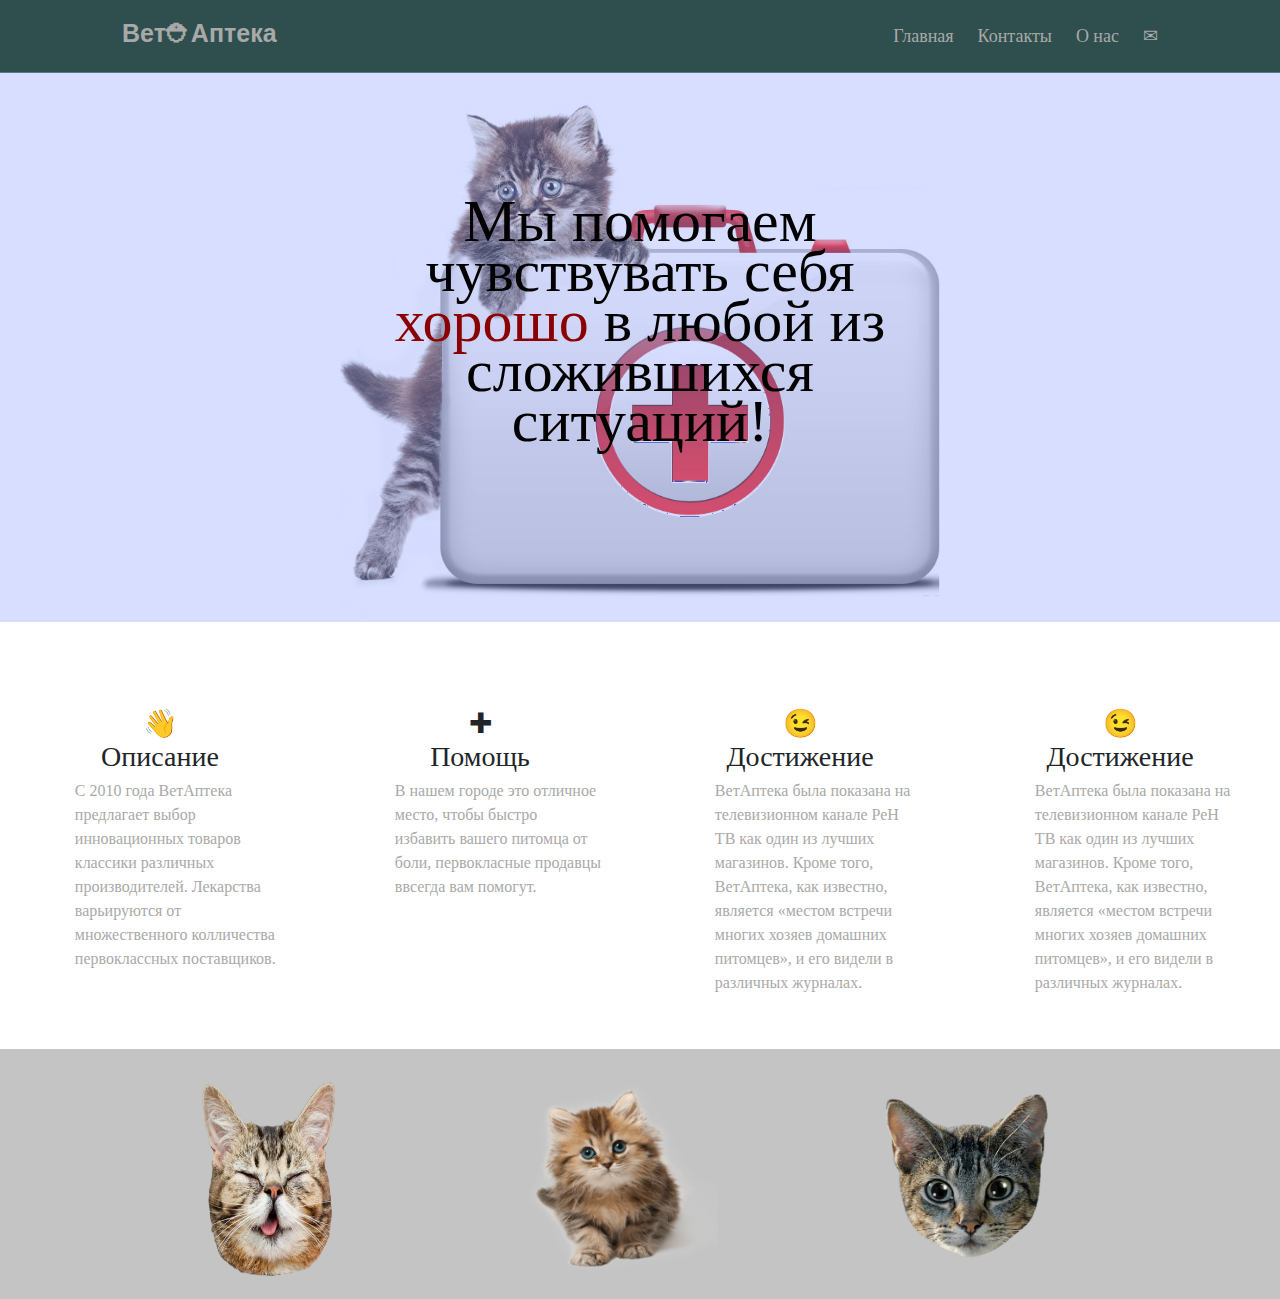
==== index.html @ f1079b7c "dfg1" ====
<!DOCTYPE html>
<html xmlns="http://www.w3.org/1999/html">
<head>
    <meta charset="utf-8">
    <meta name="viewport" content="width=device width, initial scale=1">
    <link rel="stylesheet" href="https://stackpath.bootstrapcdn.com/bootstrap/4.4.1/css/bootstrap.min.css"
          integrity="sha384-Vkoo8x4CGsO3+Hhxv8T/Q5PaXtkKtu6ug5TOeNV6gBiFeWPGFN9MuhOf23Q9Ifjh" crossorigin="anonymous">
    <script src="https://stackpath.bootstrapcdn.com/bootstrap/4.4.1/js/bootstrap.min.js"
            integrity="sha384-wfSDF2E50Y2D1uUdj0O3uMBJnjuUD4Ih7YwaYd1iqfktj0Uod8GCExl3Og8ifwB6"
            crossorigin="anonymous"></script>
    <link rel="stylesheet" href="css/main.css">
    <title>Ветаптека</title>
    <header>
        <div class="wrap-logo">
            <a href="#logo" class="logo">Вет&#9937;Аптека</a>
        </div>
        <nav>
            <a href="#home">Главная</a>
            <a href="#contact">Контакты</a>
            <a href="#about">О нас</a>
            <a href="#">&#9993;</a>
        </nav>
    </header>

    <body>
    <div class="image-align">
        <img src="img/10583094099998.png" style="width: 600px"/>

        <div class="dark_block"><br>
            <div class="content">Мы помогаем чувствувать себя <font color="#8b0000">
                хорошо </font> в любой из сложившихся ситуаций!</br>
            </div>
        </div>
    </div>

    <section class="colona">
        <div class="col-3 anim1" style="padding-top: 0">
            <h3 align="center"><br>&#128075;</br>Описание</h3>
            <p>
                С 2010 года ВетАптека предлагает выбор инновационных товаров классики различных производителей.
                Лекарства варьируются от множественного колличества первоклассных поставщиков.
            </p>
        </div>
        <div class="col-3 anim1" style="padding-top: 0">
            <h3 align="center"><br>&#10010;</br>Помощь</h3>
            <p> В нашем городе это отличное место, чтобы быстро избавить вашего питомца от боли, первокласные продавцы
                ввсегда вам помогут.
            </p>
        </div>
        <div class="col-3 anim1" style="padding-top: 0">
            <h3 align="center"><br>&#128521;</br>Достижение</h3>
            <p> ВетАптека была показана на телевизионном канале РеН ТВ как один из лучших магазинов. Кроме того,
                ВетАптека, как известно, является «местом встречи многих хозяев домашних питомцев», и его видели в
                различных журналах.
            </p>
        </div>
        <div class="col-3 anim1" style="padding-top: 0">
            <h3 align="center"><br>&#128521;</br>Достижение</h3>
            <p> ВетАптека была показана на телевизионном канале РеН ТВ как один из лучших магазинов. Кроме того,
                ВетАптека, как известно, является «местом встречи многих хозяев домашних питомцев», и его видели в
                различных журналах.
            </p>
        </div>
         </section>


    <section class="colonas2">
        <div class="images1">
            <img src="img/56cc53eb1a0a41530e27ce63.png" height="200" width="200"/>
        </div>
        <div class="images2">
            <img src="img/72-728614_cat-kitten-cute-cute-cat-png.png" height="200" width="200"/>
        </div>
        <div class="images3">
            <img src="img/5b1e54e6194d5163ee7ba2d8.png" height="200" width="200"/>
        </div>
        </div>
    </section>
    </body>
---- css/main.css ----
header {
    display: flex;
    flex-direction: row;
    justify-content: space-between;
    flex-wrap: wrap;
    background-color: darkslategrey;
    padding: 10px;
    /* border-radius: 7px;*/
}

.wrap-logo {
    display: flex;
    align-items: center;
    padding-left: 100px;
}

header {
    padding-top: 0;
    padding-bottom: 0;
}

header a {
    color: darkgrey;
    padding: 12px;
    text-decoration: none;
    font-size: 18px;

}

header a.logo {
    font-size: 25px;
    font-weight: bold;
    padding-bottom: 20px;
    padding-top: 15px;
    font-family: Arial;
}

header a:hover {
    background-color: #25162e;
    color: #a3c23e;
}

nav {
    display: flex;
    align-items: center;
    padding-right: 100px;
    font-family: Calibri;
}

body {
    margin-right: 0px;
    margin-left: 0px;
    margin-bottom: 0px;
    margin-top: 0;
}
h3{
    text-align: center;
}

.image-align {
    text-align: center;
}

.dark_block {
    background: rgba(155, 173, 255, 0.4);
    width: 100%;
    height: 550px;
    position: absolute;
    top: 72px;
}

.main_slide {
    width: 50%;
    height: 300px;
    background: url(10583094099998.png);
    background-size: cover;
}

.content {
    line-height: 50px;
    position: relative;
    color: #020202;
    width: 550px;
    margin: 0 auto;
    padding-top: 100px;
    font-size: 60px;
    font-family: "Comic Sans MS";
}

p {
    margin-left: 15%;
    padding-top: 0;
    margin-top: 0;
    font-family: "Comic Sans MS";
    color: darkgrey;
}

.col-1 {
    width: 8.33%;
}

.col-2 {
    width: 16.66%;
}

.col-3 {
    width: 25%;
}

.col-4 {
    width: 33.33%;
}

.col-5 {
    width: 41.66%;
}

.col-6 {
    width: 50%;
}

.col-7 {
    width: 58.33%;
}

.col-8 {
    width: 66.66%;
}

.col-9 {
    width: 75%;
}

.col-10 {
    width: 83.33%;
}

.col-11 {
    width: 91.66%;
}

.col-12 {
    width: 100%;
}


[class*="col-"] {
    float: left;
    padding: 3%;
}

h3 {
    margin-top: 0;
    margin-bottom: 2%;
    font-family: "Candara Light";
}

.colonas2 {
    display: flex;
    width: 100%;
    height: 100px;
    float: left;
    padding: 20px;
    padding-top: 30px;
    background: rgba(107, 107, 107, 0.4);
    height: 250px;
}

.images1, .images2, .images3 {
    margin-left: 12%;
}
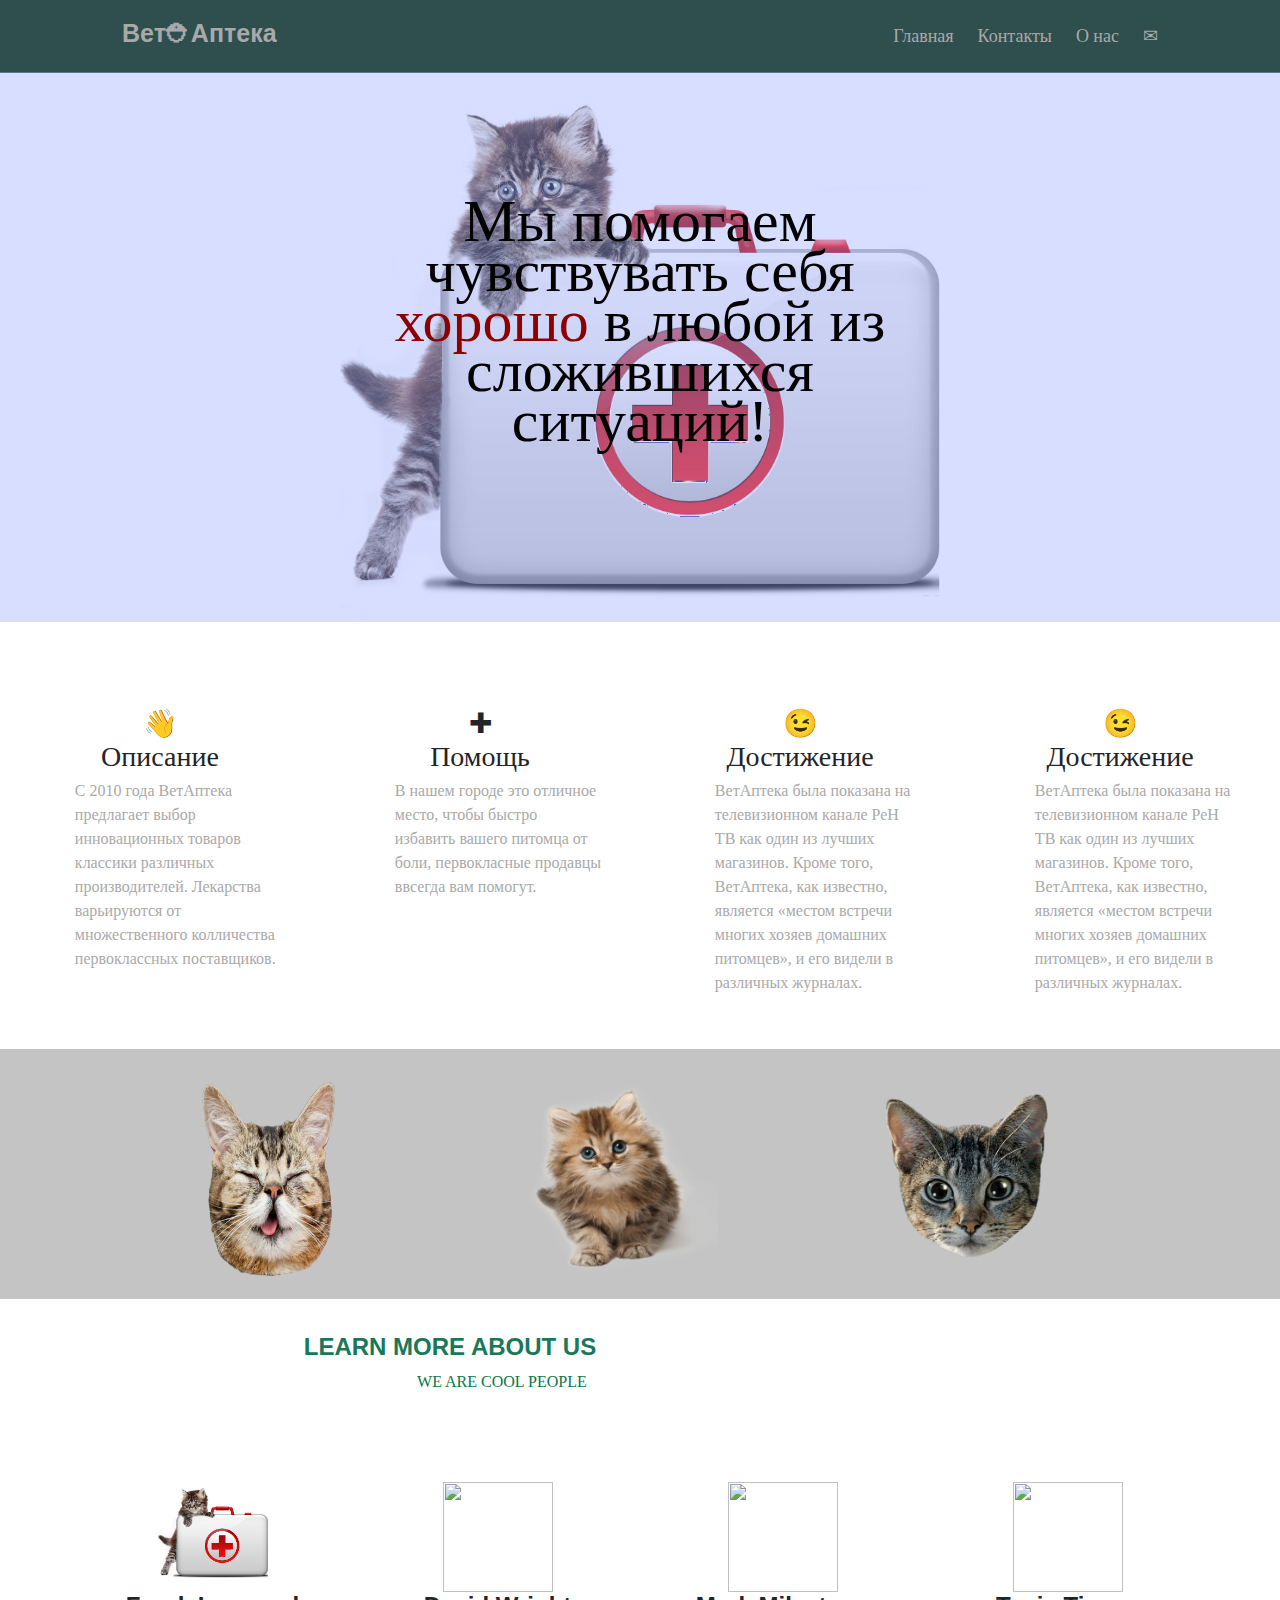
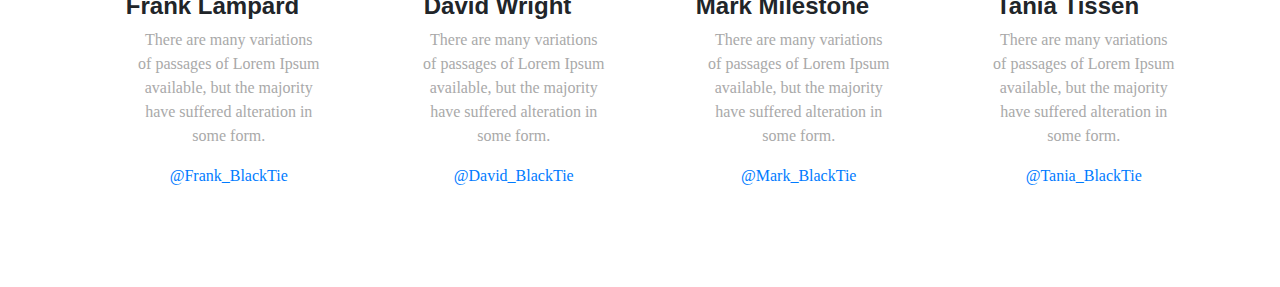
==== commit f5fb5f19: "hjk" ====
--- a/index.html
+++ b/index.html
@@ -76,4 +76,63 @@
         </div>
         </div>
     </section>
+
+
+
+    <div id="blue">
+        <div class="container">
+            <div class="row centered">
+                <div class="col-lg-8 col-lg-offset-2">
+                    <h4>LEARN MORE ABOUT US</h4>
+                    <p>WE ARE COOL PEOPLE</p>
+                </div>
+            </div>
+            <!-- row -->
+        </div>
+        <!-- container -->
+    </div>
+    <!--  bluewrap -->
+
+
+    <div class="container w">
+        <div class="row centered">
+            <br><br>
+            <div class="col-lg-3">
+                <img class="img-circle" src="img/10583094099998.png" width="110" height="110" alt="">
+                <h4>Frank Lampard</h4>
+                <p>There are many variations of passages of Lorem Ipsum available, but the majority have suffered alteration in some form.</p>
+                <p><a href="#">@Frank_BlackTie</a></p>
+            </div>
+            <!-- col-lg-3 -->
+
+            <div class="col-lg-3">
+                <img class="img-circle" src="img/pic2.jpg" width="110" height="110" alt="">
+                <h4>David Wright</h4>
+                <p>There are many variations of passages of Lorem Ipsum available, but the majority have suffered alteration in some form.</p>
+                <p><a href="#">@David_BlackTie</a></p>
+            </div>
+            <!-- col-lg-3 -->
+
+            <div class="col-lg-3">
+                <img class="img-circle" src="img/pic3.jpg" width="110" height="110" alt="">
+                <h4>Mark Milestone</h4>
+                <p>There are many variations of passages of Lorem Ipsum available, but the majority have suffered alteration in some form.</p>
+                <p><a href="#">@Mark_BlackTie</a></p>
+            </div>
+            <!-- col-lg-3 -->
+
+            <div class="col-lg-3">
+                <img class="img-circle" src="img/pic4.jpg" width="110" height="110" alt="">
+                <h4>Tania Tissen</h4>
+                <p>There are many variations of passages of Lorem Ipsum available, but the majority have suffered alteration in some form.</p>
+                <p><a href="#">@Tania_BlackTie</a></p>
+            </div>
+            <!-- col-lg-3 -->
+
+        </div>
+        <!-- row -->
+        <br>
+        <br>
+    </div>
+
     </body>
--- a/css/main.css
+++ b/css/main.css
@@ -169,4 +169,46 @@
 
 .images1, .images2, .images3 {
     margin-left: 12%;
-}+}
+
+
+
+
+
+
+#blue h4 {
+    color: #197857;
+    font-weight: 700;
+}
+
+#blue p {
+    color: #077849;
+    text-align: center;
+}
+
+
+.centered {
+    text-align: center;
+}
+
+
+#lg {
+    background: #ebebeb;
+
+    text-align: center;
+}
+
+#lg h4 {
+    font-weight: 700;
+}
+
+
+.w {
+    padding-top: 3px;
+}
+
+.w h4 {
+    font-weight: 700;
+}
+
+
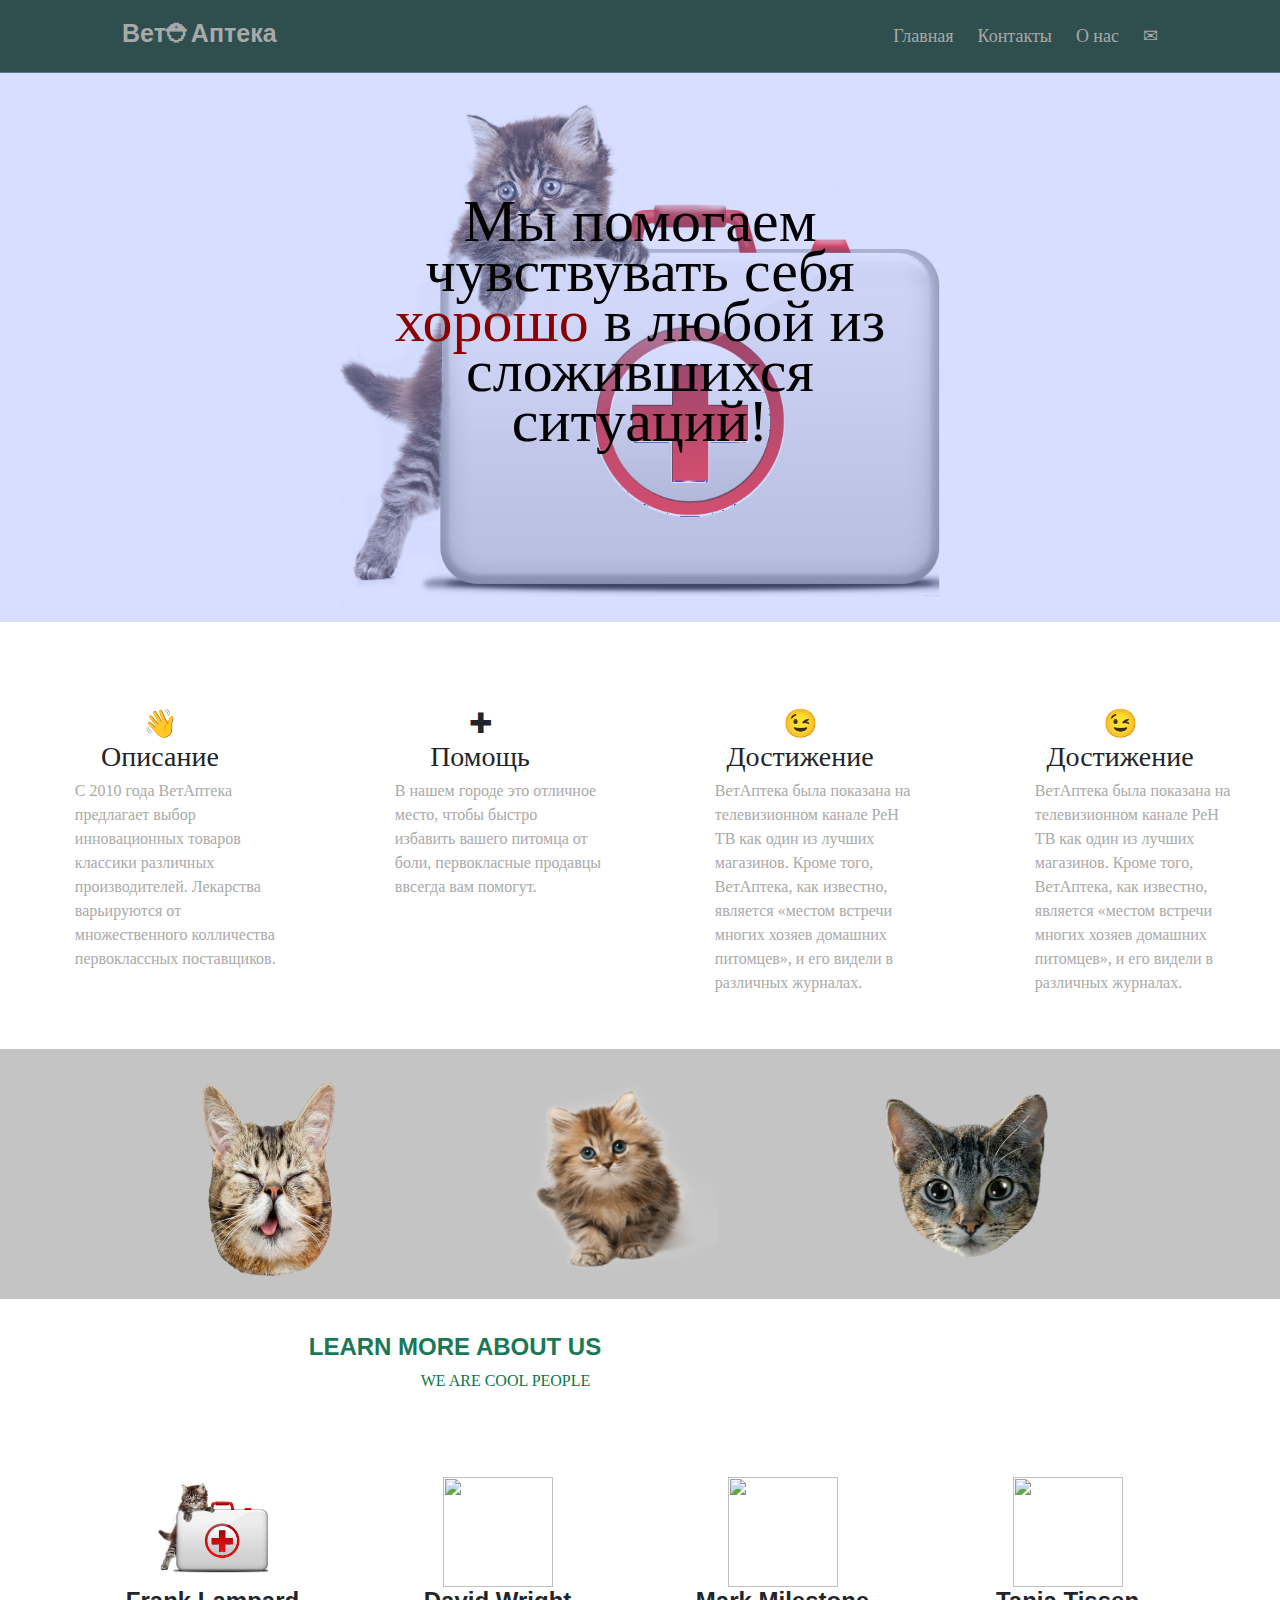
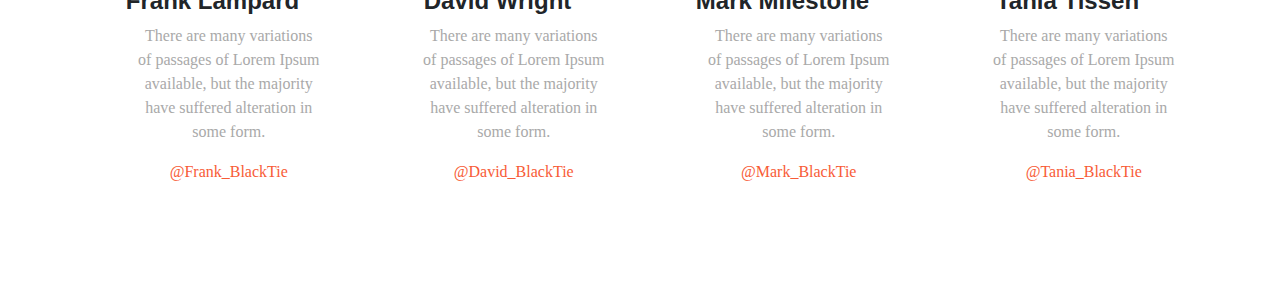
==== commit 422cd9d2: "gg" ====
--- a/index.html
+++ b/index.html
@@ -78,23 +78,22 @@
     </section>
 
 
+    <div class="container w">
 
-    <div id="blue">
-        <div class="container">
-            <div class="row centered">
-                <div class="col-lg-8 col-lg-offset-2">
-                    <h4>LEARN MORE ABOUT US</h4>
-                    <p>WE ARE COOL PEOPLE</p>
+        <div id="blue">
+            <div class="container">
+                <div class="row centered">
+                    <div class="col-lg-8 col-lg-offset-2">
+                        <h4>LEARN MORE ABOUT US</h4>
+                        <p>WE ARE COOL PEOPLE</p>
+                    </div>
                 </div>
+                <!-- row -->
             </div>
-            <!-- row -->
+            <!-- container -->
         </div>
-        <!-- container -->
-    </div>
-    <!--  bluewrap -->
+        <!--  bluewrap -->
 
-
-    <div class="container w">
         <div class="row centered">
             <br><br>
             <div class="col-lg-3">
--- a/css/main.css
+++ b/css/main.css
@@ -212,3 +212,19 @@
 }
 
 
+
+a {
+    color: #f85c37;
+    word-wrap: break-word;
+    transition: color 0.1s ease-in, background 0.1s ease-in;
+}
+
+a:hover, a:focus {
+    color: #7b7b7b;
+    text-decoration: none;
+    outline: 0;
+}
+
+a:before, a:after {
+    transition: color 0.1s ease-in, background 0.1s ease-in;
+}
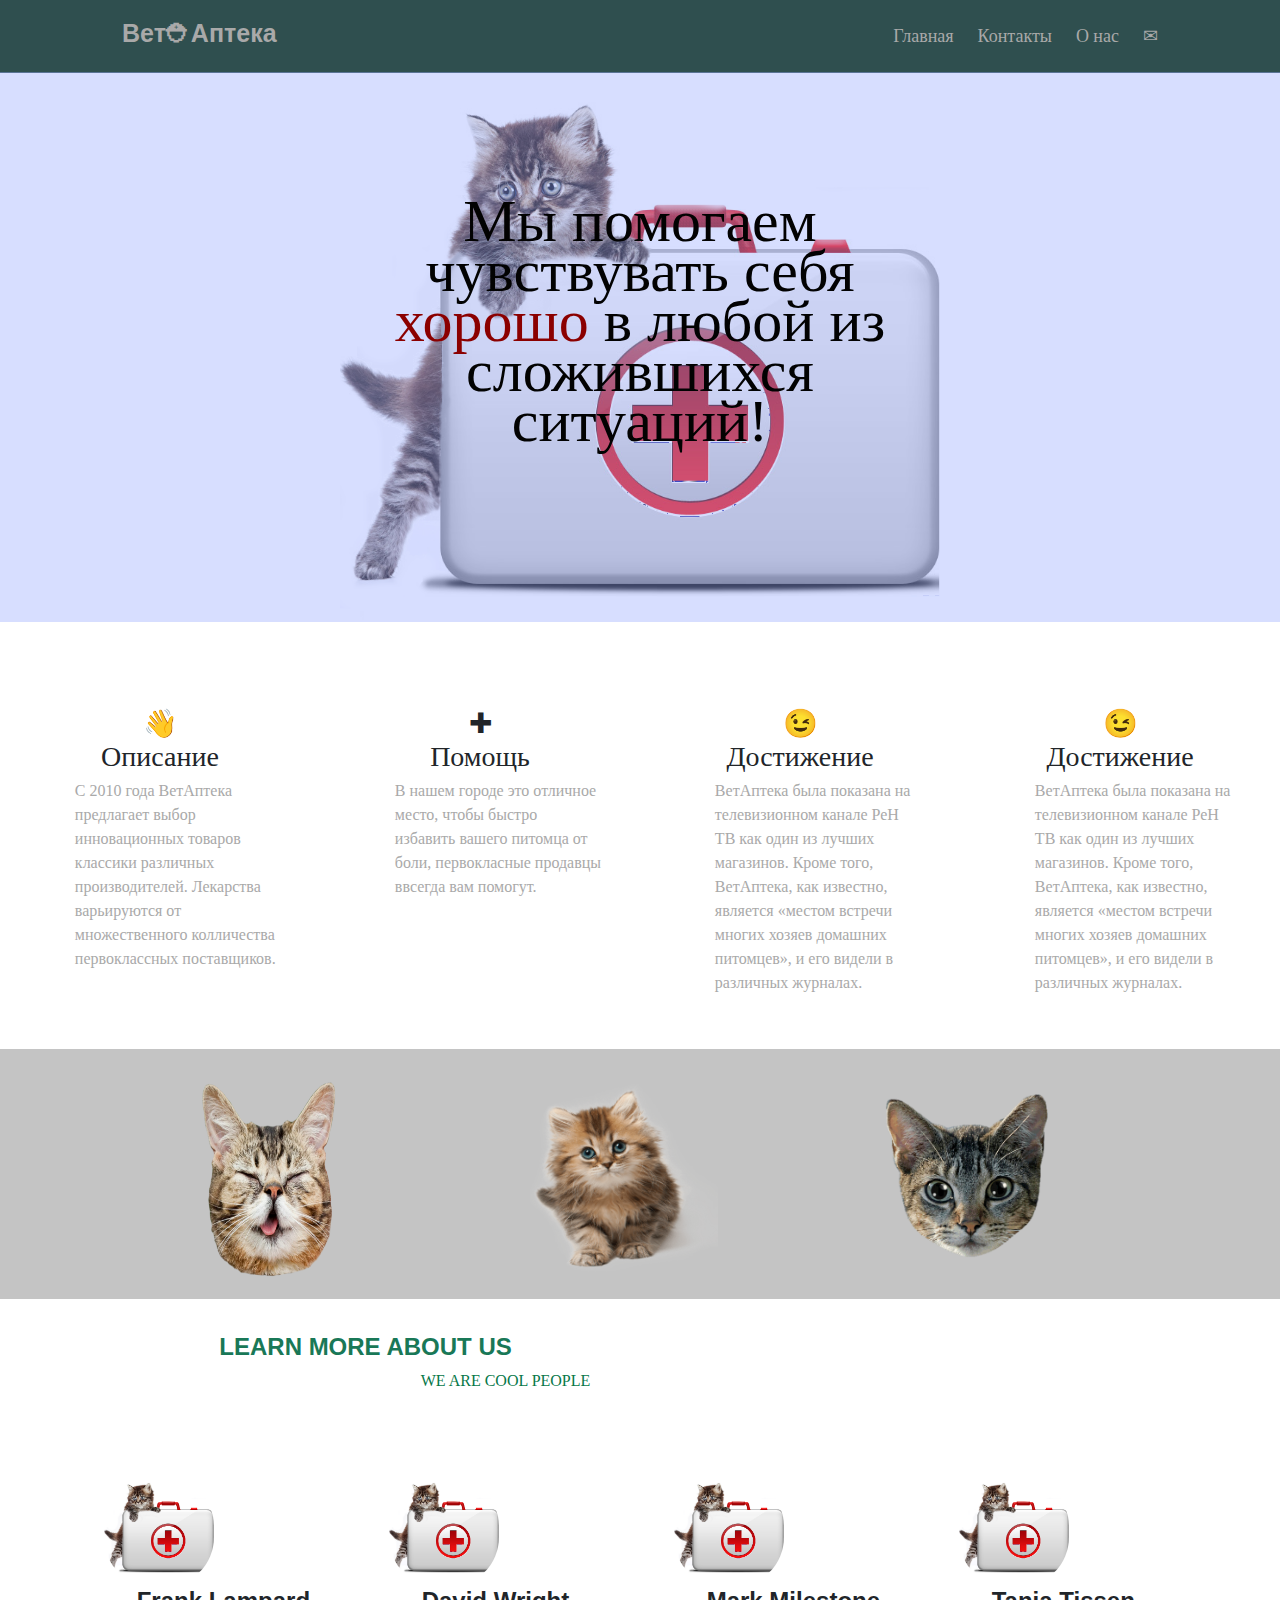
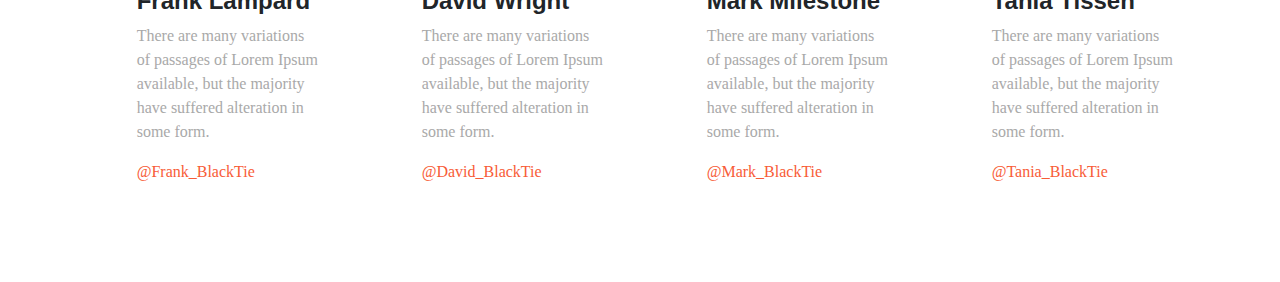
==== commit a1c31c6e: "suka" ====
--- a/index.html
+++ b/index.html
@@ -105,7 +105,7 @@
             <!-- col-lg-3 -->
 
             <div class="col-lg-3">
-                <img class="img-circle" src="img/pic2.jpg" width="110" height="110" alt="">
+                <img class="img-circle" src="img/10583094099998.png" width="110" height="110" alt="">
                 <h4>David Wright</h4>
                 <p>There are many variations of passages of Lorem Ipsum available, but the majority have suffered alteration in some form.</p>
                 <p><a href="#">@David_BlackTie</a></p>
@@ -113,7 +113,7 @@
             <!-- col-lg-3 -->
 
             <div class="col-lg-3">
-                <img class="img-circle" src="img/pic3.jpg" width="110" height="110" alt="">
+                <img class="img-circle" src="img/10583094099998.png" width="110" height="110" alt="">
                 <h4>Mark Milestone</h4>
                 <p>There are many variations of passages of Lorem Ipsum available, but the majority have suffered alteration in some form.</p>
                 <p><a href="#">@Mark_BlackTie</a></p>
@@ -121,7 +121,7 @@
             <!-- col-lg-3 -->
 
             <div class="col-lg-3">
-                <img class="img-circle" src="img/pic4.jpg" width="110" height="110" alt="">
+                <img class="img-circle" src="img/10583094099998.png" width="110" height="110" alt="">
                 <h4>Tania Tissen</h4>
                 <p>There are many variations of passages of Lorem Ipsum available, but the majority have suffered alteration in some form.</p>
                 <p><a href="#">@Tania_BlackTie</a></p>
--- a/css/main.css
+++ b/css/main.css
@@ -49,9 +49,9 @@
 }
 
 body {
-    margin-right: 0px;
-    margin-left: 0px;
-    margin-bottom: 0px;
+    margin-right: 0;
+    margin-left: 0;
+    margin-bottom: 0;
     margin-top: 0;
 }
 h3{
@@ -187,13 +187,8 @@
 }
 
 
-.centered {
-    text-align: center;
-}
-
-
 #lg {
-    background: #ebebeb;
+    background: orange;
 
     text-align: center;
 }
@@ -228,3 +223,13 @@
 a:before, a:after {
     transition: color 0.1s ease-in, background 0.1s ease-in;
 }
+
+.img-circle{
+    border-radius: 50px;
+
+
+}
+.row centered, h4{
+    padding-left: 15%;
+}
+
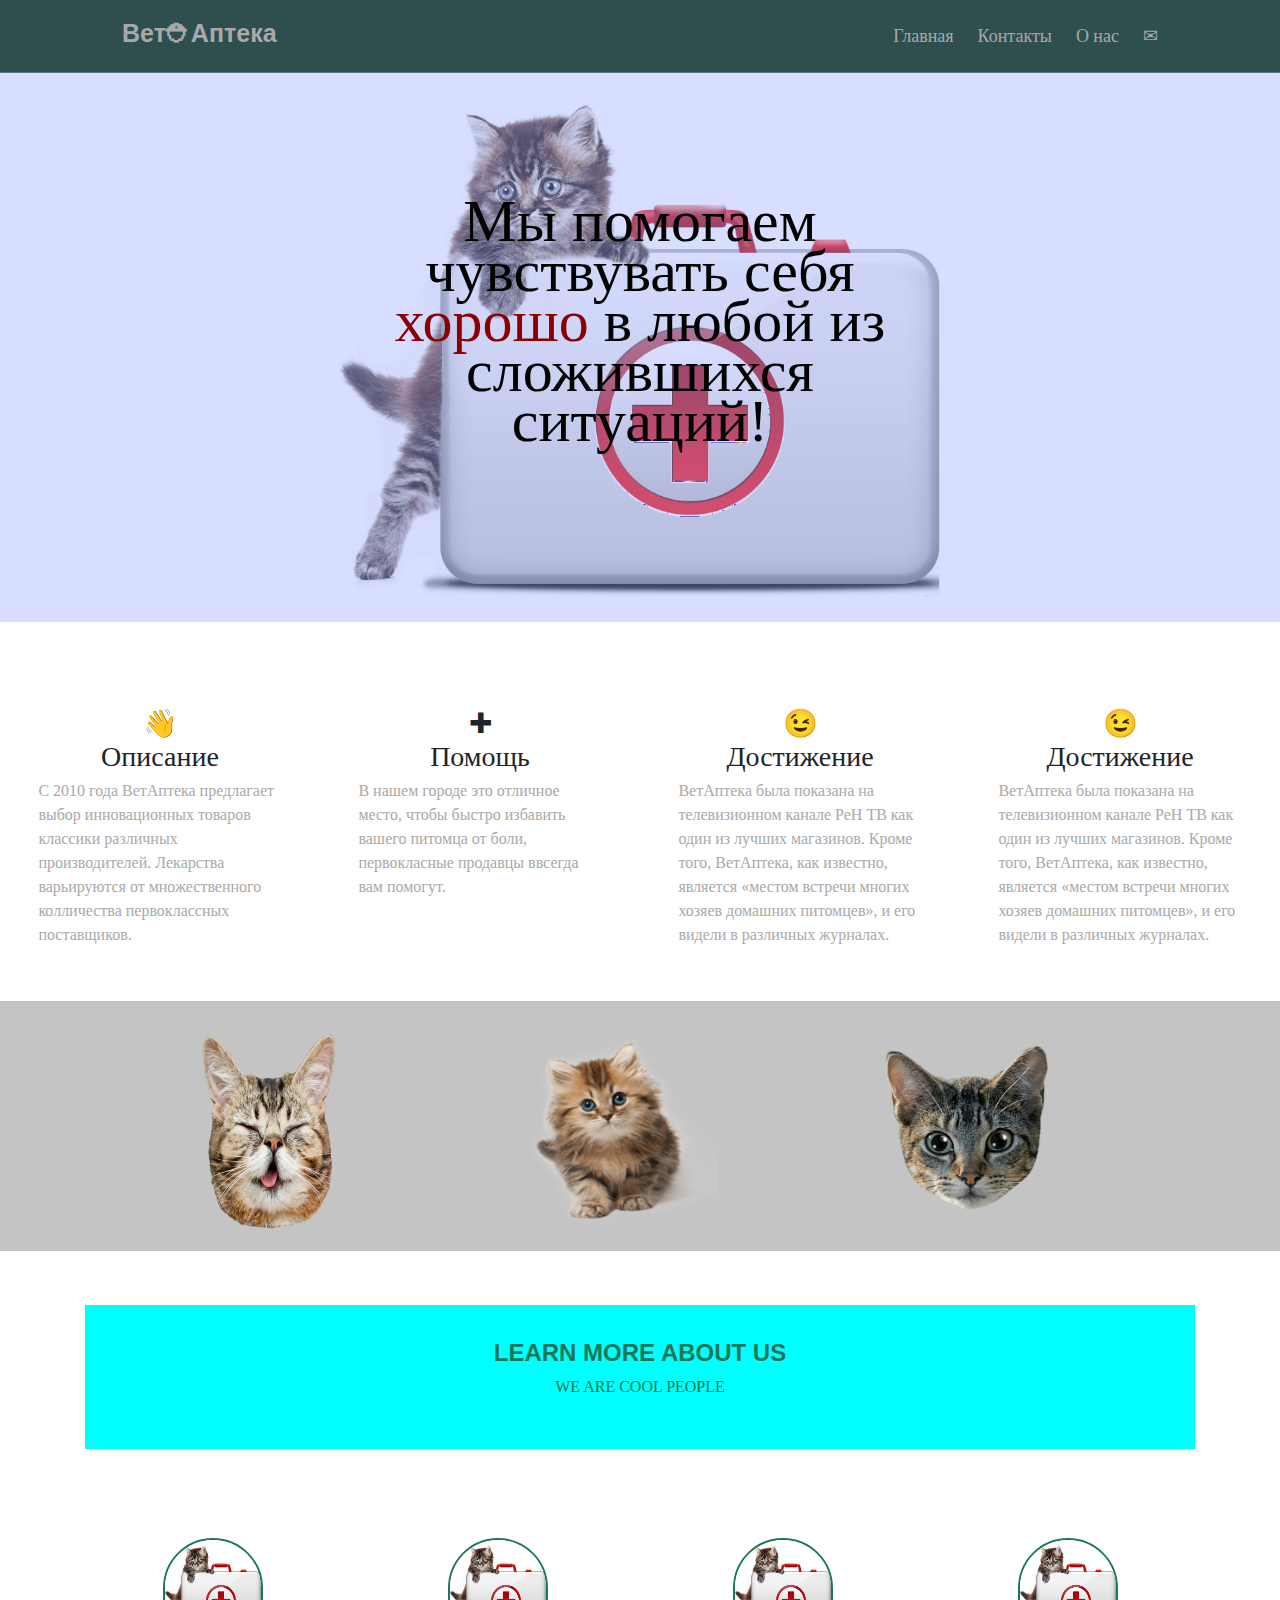
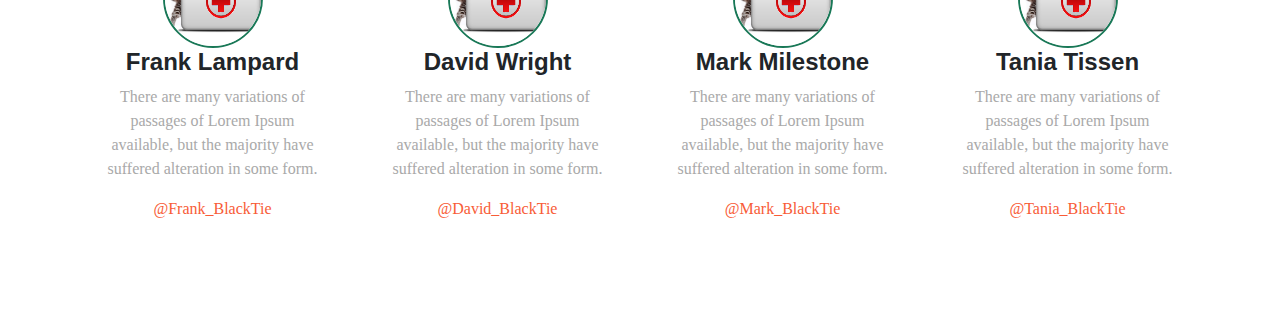
==== commit 194b9eab: "clas" ====
--- a/index.html
+++ b/index.html
@@ -83,7 +83,7 @@
         <div id="blue">
             <div class="container">
                 <div class="row centered">
-                    <div class="col-lg-8 col-lg-offset-2">
+                    <div class="col-lg-12 col-lg-offset-4">
                         <h4>LEARN MORE ABOUT US</h4>
                         <p>WE ARE COOL PEOPLE</p>
                     </div>
--- a/css/main.css
+++ b/css/main.css
@@ -89,7 +89,7 @@
 }
 
 p {
-    margin-left: 15%;
+   /* margin-left: 15%;*/
     padding-top: 0;
     margin-top: 0;
     font-family: "Comic Sans MS";
@@ -224,12 +224,22 @@
     transition: color 0.1s ease-in, background 0.1s ease-in;
 }
 
-.img-circle{
+.img-circle {
     border-radius: 50px;
-
-
-}
-.row centered, h4{
-    padding-left: 15%;
-}
-
+    display: inline-block;
+    width: 100px;
+    border: 2px solid #197857;
+
+}
+
+.row {
+    text-align: center;
+}
+
+.col-lg-12 {
+    background-color: aqua;
+}
+
+div.row.centered {
+    padding-top: 5%;
+}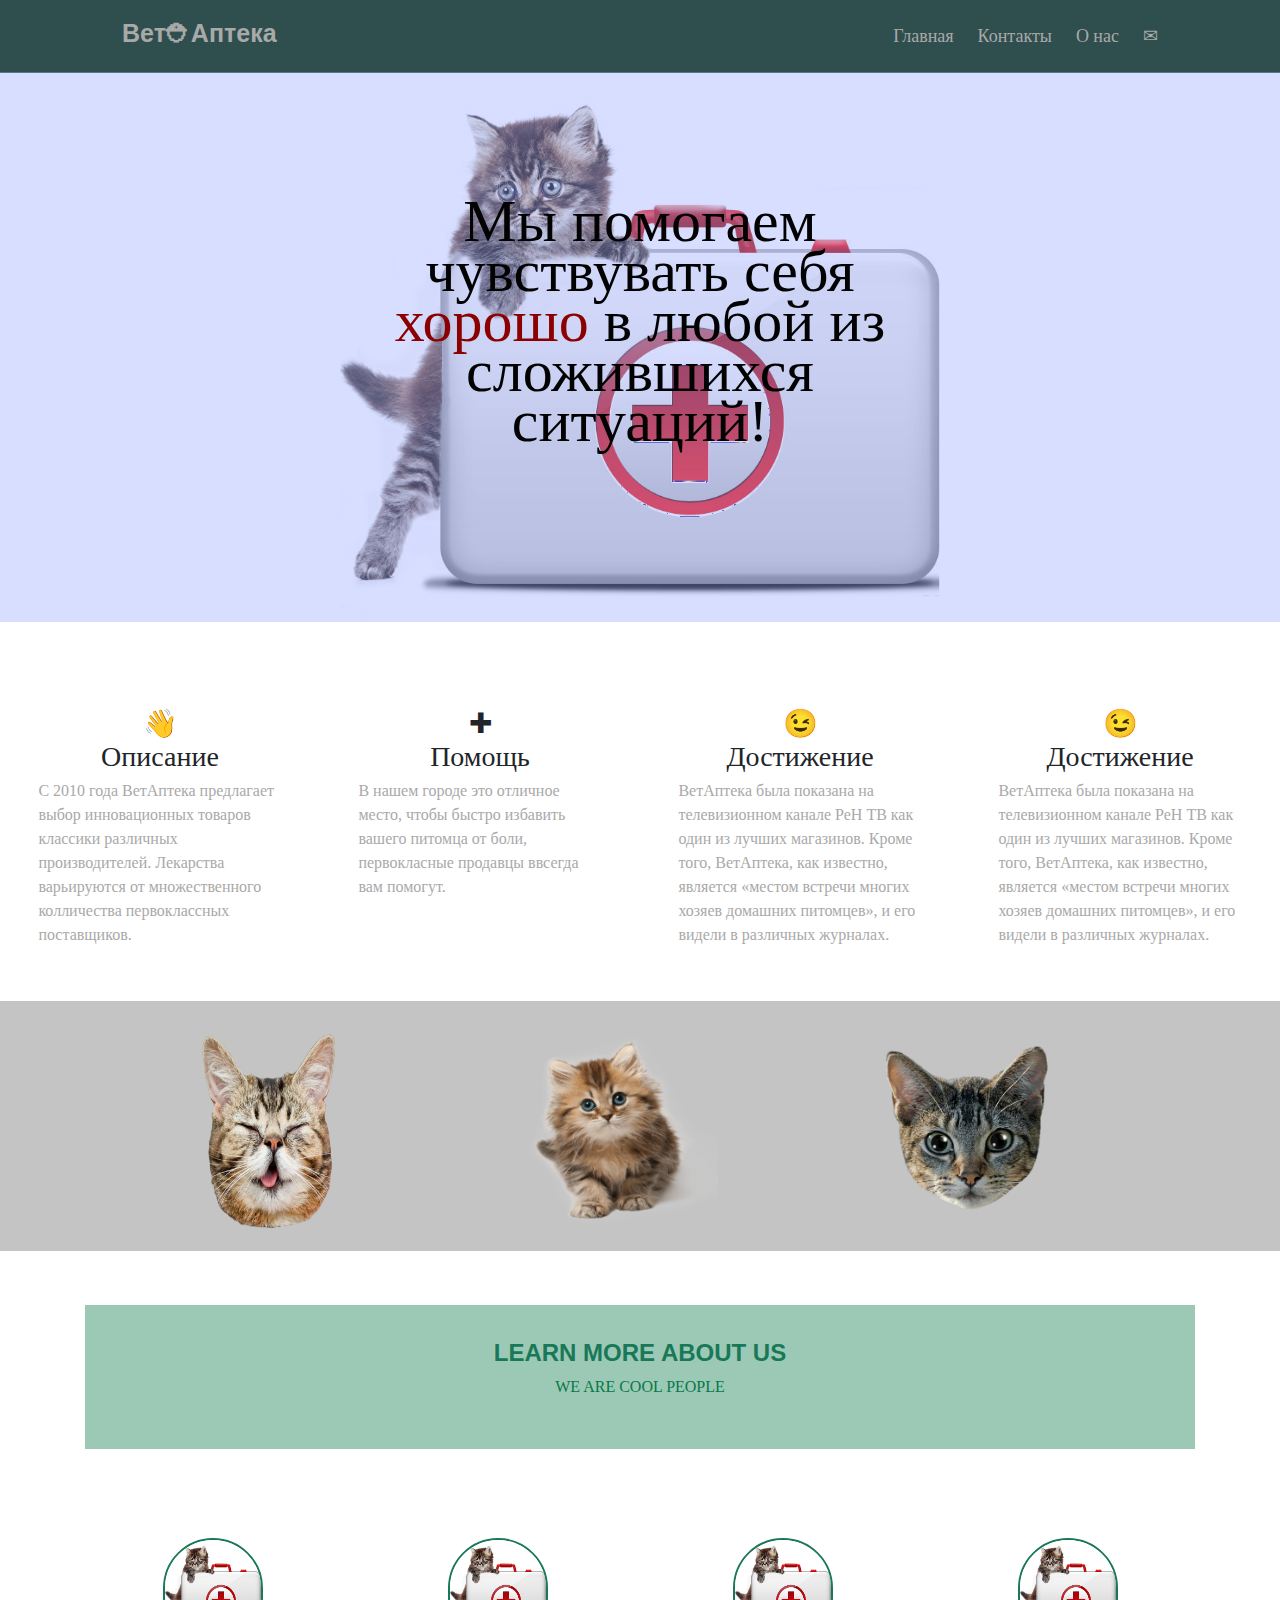
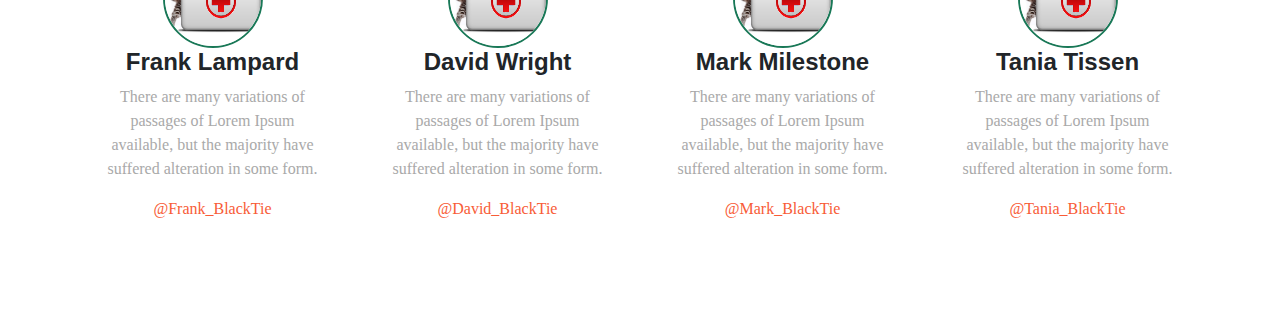
==== commit 8c9bdf3e: "fh" ====
--- a/index.html
+++ b/index.html
@@ -10,20 +10,21 @@
             crossorigin="anonymous"></script>
     <link rel="stylesheet" href="css/main.css">
     <title>Ветаптека</title>
-    <header>
-        <div class="wrap-logo">
-            <a href="#logo" class="logo">Вет&#9937;Аптека</a>
-        </div>
-        <nav>
-            <a href="#home">Главная</a>
-            <a href="#contact">Контакты</a>
-            <a href="#about">О нас</a>
-            <a href="#">&#9993;</a>
-        </nav>
-    </header>
-
-    <body>
-    <div class="image-align">
+</head>
+<body>
+<header>
+    <section class="wrap-logo">
+        <a href="#logo" class="logo">Вет&#9937;Аптека</a>
+    </section>
+    <nav>
+        <a href="#home">Главная</a>
+        <a href="#contact">Контакты</a>
+        <a href="#about">О нас</a>
+        <a href="#">&#9993;</a>
+    </nav>
+</header>
+<main>
+    <section class="image-align">
         <img src="img/10583094099998.png" style="width: 600px"/>
 
         <div class="dark_block"><br>
@@ -31,7 +32,7 @@
                 хорошо </font> в любой из сложившихся ситуаций!</br>
             </div>
         </div>
-    </div>
+    </section>
 
     <section class="colona">
         <div class="col-3 anim1" style="padding-top: 0">
@@ -61,7 +62,7 @@
                 различных журналах.
             </p>
         </div>
-         </section>
+    </section>
 
 
     <section class="colonas2">
@@ -99,7 +100,9 @@
             <div class="col-lg-3">
                 <img class="img-circle" src="img/10583094099998.png" width="110" height="110" alt="">
                 <h4>Frank Lampard</h4>
-                <p>There are many variations of passages of Lorem Ipsum available, but the majority have suffered alteration in some form.</p>
+                <p>There are many variations of passages of Lorem Ipsum available, but the majority have suffered
+                    alteration
+                    in some form.</p>
                 <p><a href="#">@Frank_BlackTie</a></p>
             </div>
             <!-- col-lg-3 -->
@@ -107,7 +110,9 @@
             <div class="col-lg-3">
                 <img class="img-circle" src="img/10583094099998.png" width="110" height="110" alt="">
                 <h4>David Wright</h4>
-                <p>There are many variations of passages of Lorem Ipsum available, but the majority have suffered alteration in some form.</p>
+                <p>There are many variations of passages of Lorem Ipsum available, but the majority have suffered
+                    alteration
+                    in some form.</p>
                 <p><a href="#">@David_BlackTie</a></p>
             </div>
             <!-- col-lg-3 -->
@@ -115,7 +120,9 @@
             <div class="col-lg-3">
                 <img class="img-circle" src="img/10583094099998.png" width="110" height="110" alt="">
                 <h4>Mark Milestone</h4>
-                <p>There are many variations of passages of Lorem Ipsum available, but the majority have suffered alteration in some form.</p>
+                <p>There are many variations of passages of Lorem Ipsum available, but the majority have suffered
+                    alteration
+                    in some form.</p>
                 <p><a href="#">@Mark_BlackTie</a></p>
             </div>
             <!-- col-lg-3 -->
@@ -123,7 +130,9 @@
             <div class="col-lg-3">
                 <img class="img-circle" src="img/10583094099998.png" width="110" height="110" alt="">
                 <h4>Tania Tissen</h4>
-                <p>There are many variations of passages of Lorem Ipsum available, but the majority have suffered alteration in some form.</p>
+                <p>There are many variations of passages of Lorem Ipsum available, but the majority have suffered
+                    alteration
+                    in some form.</p>
                 <p><a href="#">@Tania_BlackTie</a></p>
             </div>
             <!-- col-lg-3 -->
@@ -133,5 +142,6 @@
         <br>
         <br>
     </div>
-
-    </body>
+</main>
+<footer></footer>
+</body>
--- a/css/main.css
+++ b/css/main.css
@@ -171,11 +171,6 @@
     margin-left: 12%;
 }
 
-
-
-
-
-
 #blue h4 {
     color: #197857;
     font-weight: 700;
@@ -229,7 +224,6 @@
     display: inline-block;
     width: 100px;
     border: 2px solid #197857;
-
 }
 
 .row {
@@ -237,9 +231,22 @@
 }
 
 .col-lg-12 {
-    background-color: aqua;
+    background-color: #a3ffb5;
+    background: rgba(7, 120, 73, 0.4);
 }
 
 div.row.centered {
     padding-top: 5%;
-}+}
+
+
+.centered {
+    text-align: center;
+}
+
+
+
+
+
+
+
